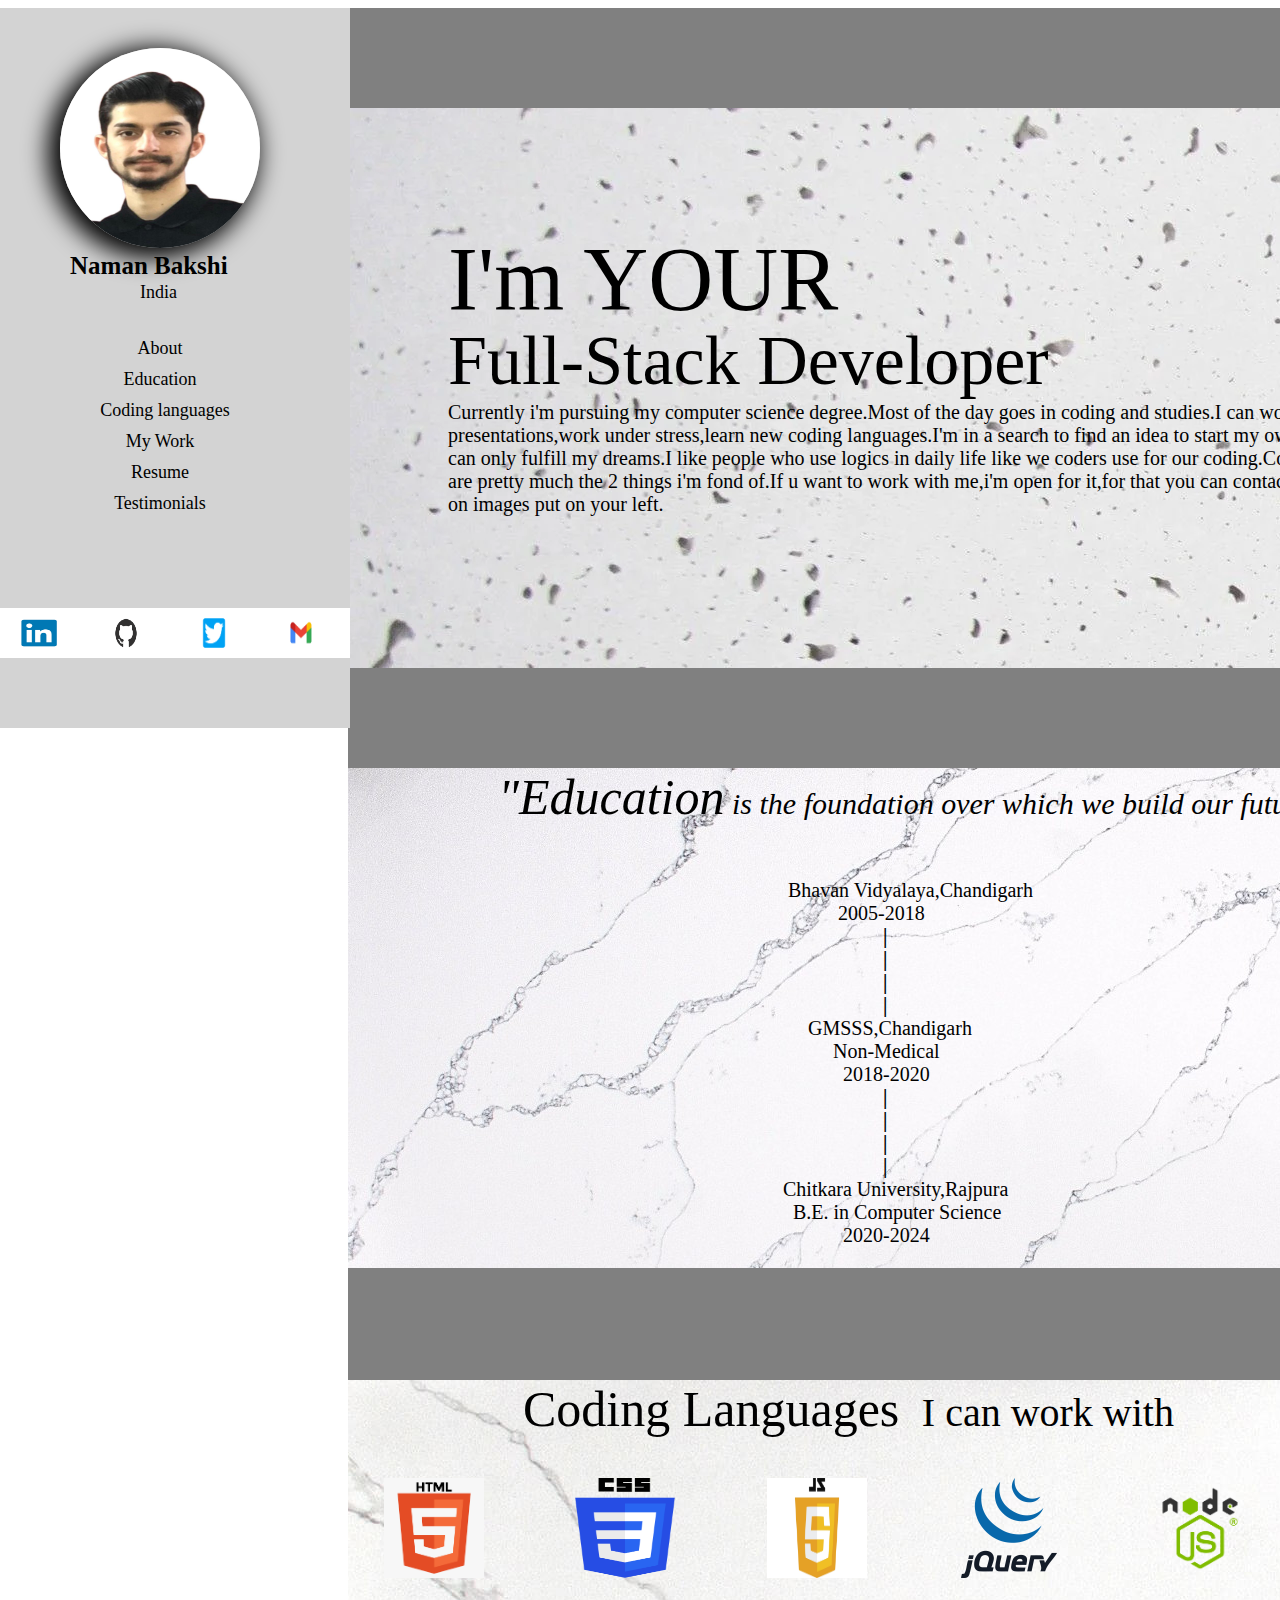
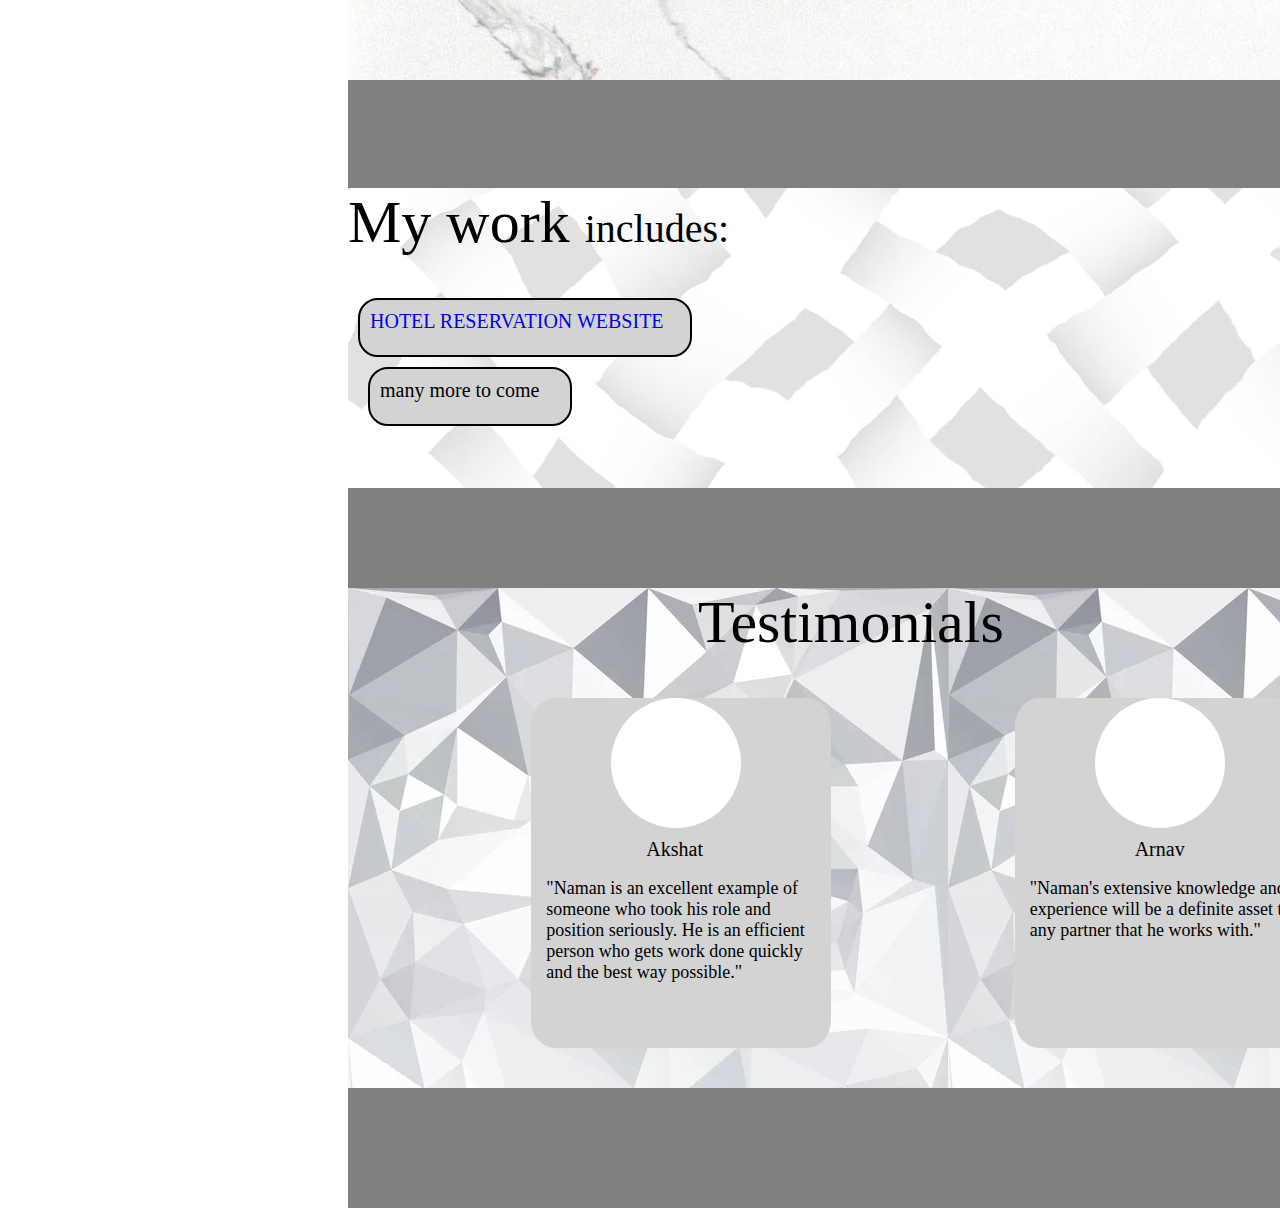
==== index.html @ 77e571e8 "Rename newportfolio.html to index.html" ====
<!DOCTYPE html>
<html>
    <head>
        <title>portfolio</title>
		<link rel="stylesheet" href="styles.css">
    </head>
    <body>
	    <div id="main-div">
	        <div id="d1" style="background-color:lightgrey;height:720px;width:350px;position: fixed;left: 0;">
			    <div id="d11" style="height:300px;width:350px;">
				   <img src="./assets/me.jpeg" alt="img not found" height="200px" width="200px" style="margin:40px 60px 0px 60px;
				   border-radius:50%;box-shadow: -7px 5px 25px 5px black">
				   <div id="d111" style="height:30px;width:350px;font-size:25px;
				  font-family:Lucida Handwriting;margin-left:70px;font-weight:bold">Naman Bakshi</div>
				   <div id="d112" style="height:25px;width:350px;font-size:18px;margin-left:140px">India</div>
				   
				</div>
				
				<div id="d12" style="height:300px;width:350px;font-size:18px">
					<ul type="none" style="margin:0px 60px">
					    <li id="l1" style="margin:0px 70px 10px 0px;text-align:center;padding-top:30px"><a href="#d2" style="text-decoration:none;color:black">About</a></li>
						<li id="l2" style="margin:0px 70px 10px 0px;text-align:center"><a href="#d22" style="text-decoration:none;color:black">Education</a></li>
						<li id="l3" style="margin:0px 60px 10px 0px;text-align:center"><a href="#d3" style="text-decoration:none;color:black">Coding languages</a></li>
						<li id="l4" style="margin:0px 70px 10px 0px;text-align:center"><a href="#d5" style="text-decoration:none;color:black">My Work</a></li>
						<li id="l5" style="margin:0px 70px 10px 0px;text-align:center"><a href="./assets/newresume.pdf" target="_blank" style="text-decoration:none;color:black">Resume</a></li>
						<li id="l7" style="margin:0px 70px 10px 0px;text-align:center"><a href="#d4" style="text-decoration:none;color:black">Testimonials</a></li>
					</ul>
						
				</div>
				
				<div id="d13" style="background-color:white;height:30px;width:350px;display:flex;justify-content:space-around;padding:10px 0px">
				 
				    <div id="s100" style="height:50px;width:50px ;"><a href="https://www.linkedin.com/authwall?trk=gf&trkInfo=AQExnPjXJcct4QAAAYIX04tgYJlCjdsDBHDd5edO96_D2kfQ52VFo3NWRLImhxBdiFD2s3nSRE-UdQ-splRWkqiuVIhowfuZfwApc_CwKzJjS8BDs45FGCSS14Rqmp58nWqQPjA=&original_referer=https://www.bing.com/&sessionRedirect=https%3A%2F%2Fwww.linkedin.com%2Fcompany%2Flinkedin" target="_blank" style="text-decoration:none"><img id="t1" src="./assets/likedin.jpg" height="30px" width="40px"></a></div>
				    <div id="s111" style="height:50px;width:50px ;"><a href="https://github.com/" target="_blank" style="text-decoration:none"><img id="t2" src="./assets/github.png" height="30px" width="40px"></a></div>
				    <div id="s122" style="height:50px;width:50px ;"><a href="https://twitter.com/" target="_blank" style="text-decoration:none"><img id="t3" src="./assets/twitter.png" height="30px" width="40px"></a></div>
				    <div id="s133" style="height:50px;width:50px ;"><a href="https://accounts.google.com/signin/v2/identifier?service=mail&passive=1209600&osid=1&continue=https%3A%2F%2Fmail.google.com%2Fmail%2Fu%2F0%2F&followup=https%3A%2F%2Fmail.google.com%2Fmail%2Fu%2F0%2F&emr=1&flowName=GlifWebSignIn&flowEntry=ServiceLogin" target="_blank" style="text-decoration:none"><img id="t4" src="./assets/gmail.webp" height="30px" width="40px"></a></div>
				   
				</div>
			
			
			</div>
		    <div id="d2" style="background-color:grey;height:2800px;width:1150px;margin:0px 0px 0px 340px">
			    <div id="d21" style="background-color:#dcdcdc;height:500px;width:990px;margin:100px 0px;padding:30px 60px 30px 100px;
				background-image:url(./assets/marble.webp)">
				    <p style="font-size:90px;font-family:lavenderia">I'm YOUR</p>
					<p style="font-size:70px;font-family:Brush Script MT;margin:-100px 0px 10px">Full-Stack Developer</p>
					<p style="font-size:20px;margin:-10px 0px">Currently i'm pursuing my computer science degree.Most of the day goes in coding 
					and studies.I can work in teams,give presentations,work under stress,learn new coding languages.I'm in a search to find an 
					idea to start my own enterprise as it can only fulfill my dreams.I like people who use logics in daily life like we coders use
					for our coding.Coding and money are pretty much the 2 things i'm fond of.If u want to work with me,i'm open for it,for that you 
					can contact me by clicking on images put on your left.
			        
				</div>
				
				<div id="d22" style="height:500px;width:1150px;background-image:url(./assets/marble4.jpg)">
				<pre id="p44" style="font-family:serif;font-size:30px;font-style:italic"><span style="font-size:50px;font-family:Bradley Hand">            "Education</span> is the foundation over which we build our future."</pre>
				<pre id="p33" style="font-family:serif;font-size:20px">   
               	                                                                        Bhavan Vidyalaya,Chandigarh
				                                                                  2005-2018
				                                                                          <strong> |</strong>
			                                                                                 <b>  |</b>
			                                                                                 <b>  |</b>
								                                         <b>  |</b> 
			                                                                    GMSSS,Chandigarh
							                                         Non-Medical
                                                                                                   2018-2020 	
                                                                                                     <b>      |</b>
                                                                                                        <b>   |</b>
                                                                                                          <b> |</b>
						                                                          <b> |</b> 
                                                                                       Chitkara University,Rajpura
						                                         B.E. in Computer Science
                                                                                                   2020-2024				
				</pre>
				</div>
				<br><br><br><br>
				<div id="d3" style="height:300px;width:1150px;background-image:url(./assets/des3.jpg)">
				<pre id="d31" style="font-family:serif;font-size:40px"><span style="font-size:50px;">              Coding Languages </span> I can work with</pre>
				
			
				
				<div style="display:flex;justify-content:space-around">
				<div style="height:120px;width:120px;"><img id="im1" src="./assets/html.png" height="100px" width="100px"></div>
				<div style="height:120px;width:120px;"><img id="im2" src="./assets/css.png" height="100px" width="100px"></div>
				<div style="height:120px;width:120px;"><img id="im3" src="./assets/js.jpg" height="100px" width="100px"></div>
				<div style="height:120px;width:120px;"><img id="im4" src="./assets/jquery.gif" height="100px" width="100px"></div>
				<div style="height:120px;width:120px;"><img id="im5" src="./assets/nodejs.png" height="100px" width="100px"></div>
				<div style="height:120px;width:120px;"><img id="im6" src="./assets/ajax.jpg" height="100px" width="100px"></div>
				</div>
				
				</div><br><br><br><br><br><br>
				
				<div id="d5" style="height:300px;width:1150px;background-color:lightblue;background-image:url(./assets/img7.jpg)">
				    <div id="d56" style="width:500px;height:100px;font-size:40px;">includes:
					</div>
					
					<div id="d57" style="height:120px;width:1150px;margin:10px">
					    <div id="d578" style="height:35px;width:310px;background-color:lightgrey;border-radius:20px;padding:10px;border:2px solid black">
						<a id="d579" href="https://pranav-github02.github.io/Profence/" target="_blank" style="text-decoration:none;font-size:20px">HOTEL RESERVATION WEBSITE</a>
						</div>
						
						<div id="d579" style="height:35px;width:180px;background-color:lightgrey;border-radius:20px;padding:10px;border:2px solid black;
						margin:10px">
						<a style="text-decoration:none;font-size:20px">many more to come</a>
						</div>
					
					</div>
				</div><br><br><br><br><br>
				
				<div id="d4" style="height:500px;width:1150px;background-color:lightgreen;background-image:url(./assets/tri2.jpg)">
				    
					<div id="d41" style="height:100px;width:300px;margin:10px 350px">
					<div style="font-size:60px;font-family:algerian;">Testimonials</div>
					</div>
					
					<div id="d6" style="height:350px;width:1150px;display:flex;justify-content:space-evenly">
					<div id="d42" style="height:350px;width:300px;background-color:lightgrey;;border-radius:8%;">
				     
					 <div id="d45" style="height:130px;width:130px;background-color:white;border-radius:50%;margin-left:80px;">  
					 </div>
					 
					 <div id="d46" style="height:30px;width:80px;margin-left:80px;font-size:20px;
					 padding:10px 35px">Akshat</div>
					 <div id="d47" style="height:130px;width:270px;margin-left:15px;font-size:18px">
					 "Naman is an excellent example of someone who took his role and position seriously. He is an efficient person 
					 who gets work done quickly and the best way possible."
					 </div>
		
					</div>
					
					<div id="d43" style="height:350px;width:300px;background-color:lightgrey;border-radius:8%;">
				     
					 <div id="d45" style="height:130px;width:130px;background-color:white;border-radius:50%;margin-left:80px;
					 ">  
					 </div>
					 
					 <div id="d46" style="height:30px;width:80px;margin-left:80px;font-size:20px;
					 padding:10px 35px">&nbsp;Arnav</div>
					 <div id="d47" style="height:130px;width:270px;margin-left:15px;font-size:18px">
					 "Naman's extensive knowledge and experience will be a definite asset to any partner that he works with."
					 </div>
		
					</div>
					
					</div>
					
                     					
			    </div><br><br>
				
				 
				
			</div>
			
		
		</div>
    </body>

</html>
---- styles.css ----
#d56::before{
    content:"My work ";
    font-family:Lucida Handwriting;
    font-size:60px;
 }
 
 #d579:hover{
     color:black;
           
    
 }
 #d42:hover,#d43:hover{
    box-shadow:5px 15px 15px black;
 }
 
 #main-div{
    display:flex;
 }
 
 #l1:hover{
     font-size:22px;
     font-weight:bold;
 }
 
 #l2:hover{
     font-size:22px;
     font-weight:bold;
 }
 
 #l3:hover{
     font-size:22px;
     font-weight:bold;
 }
 
 #l4:hover{
     font-size:22px;
     font-weight:bold;
 }

 #l5:hover{
     font-size:22px;
     font-weight:bold;
 }

 #l6:hover{
     font-size:22px;
     font-weight:bold;
 }

 #l7:hover{
     font-size:22px;
     font-weight:bold;
 }

 #t1:hover{
  border:2px solid black;
 }		
 
 #t2:hover{
  border:2px solid black;
 }

 #t3:hover{
  border:2px solid black;
 }

 #t4:hover{
  border:2px solid black;
 }

 #im1:hover,#im2:hover,#im3:hover,#im4:hover,#im5:hover,#im6:hover{
    height:120px;
    width:120px;
 }
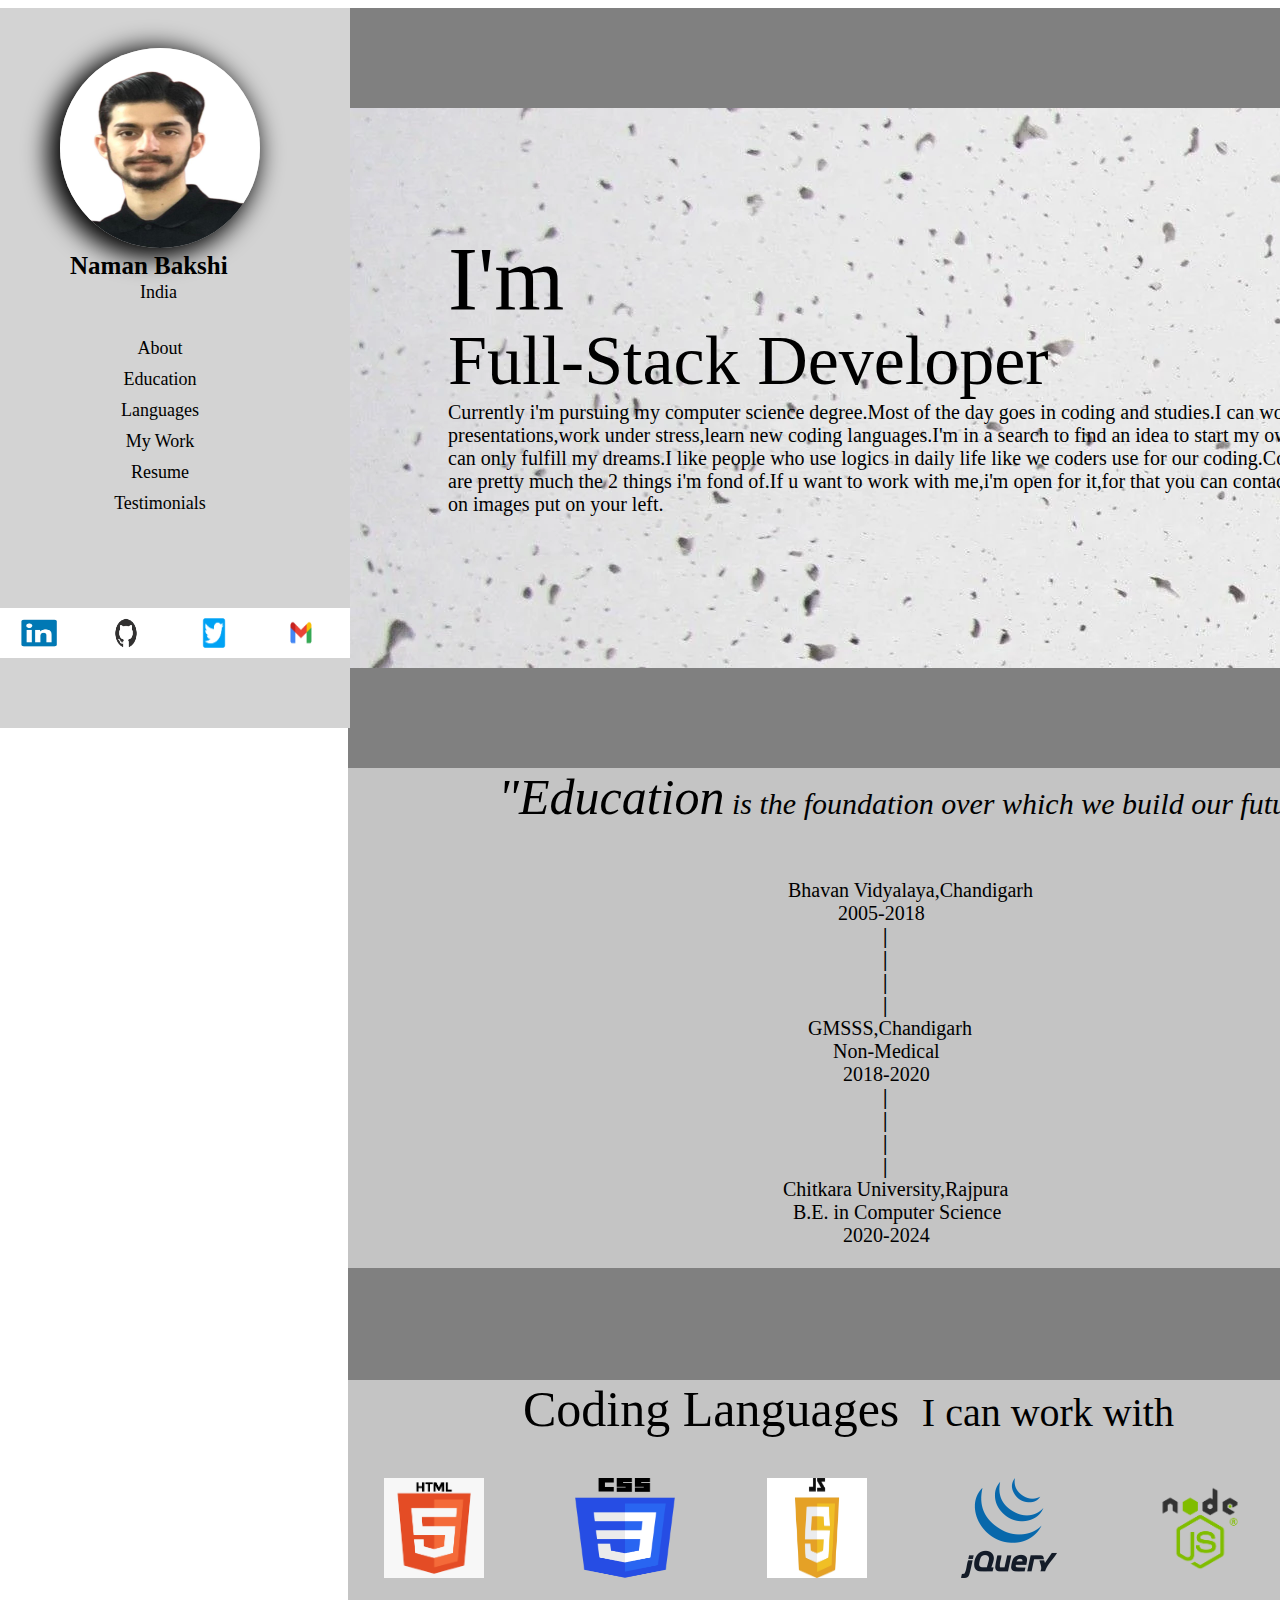
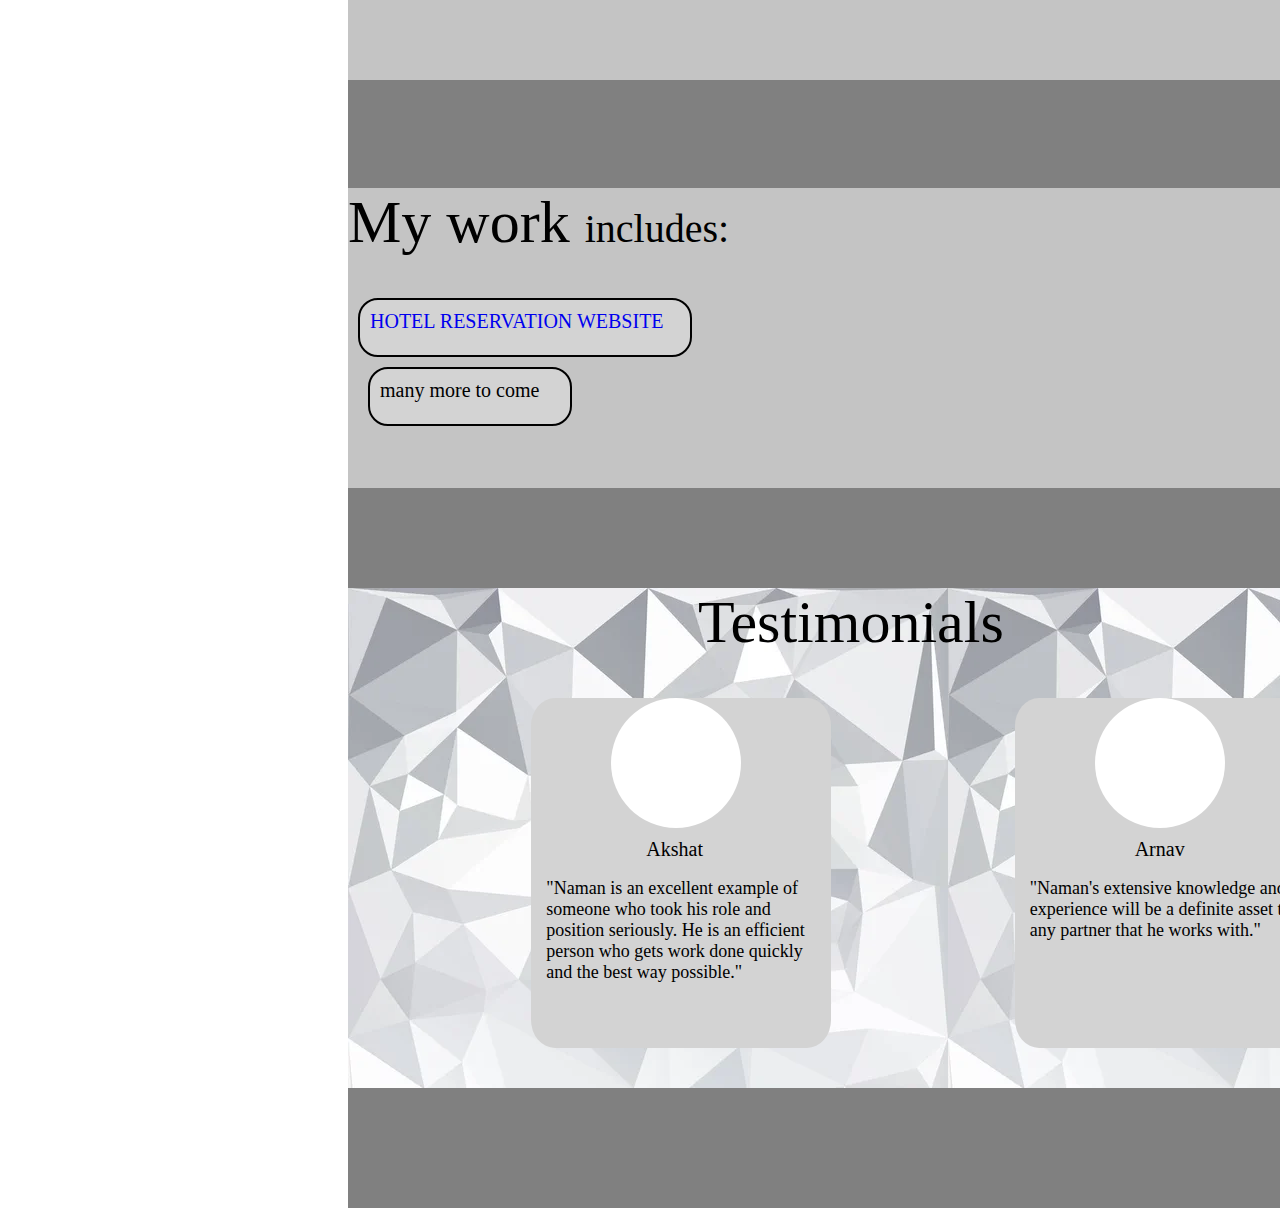
==== commit ca5ed478: "minor changes" ====
--- a/index.html
+++ b/index.html
@@ -20,7 +20,7 @@
 					<ul type="none" style="margin:0px 60px">
 					    <li id="l1" style="margin:0px 70px 10px 0px;text-align:center;padding-top:30px"><a href="#d2" style="text-decoration:none;color:black">About</a></li>
 						<li id="l2" style="margin:0px 70px 10px 0px;text-align:center"><a href="#d22" style="text-decoration:none;color:black">Education</a></li>
-						<li id="l3" style="margin:0px 60px 10px 0px;text-align:center"><a href="#d3" style="text-decoration:none;color:black">Coding languages</a></li>
+						<li id="l3" style="margin:0px 70px 10px 0px;text-align:center"><a href="#d3" style="text-decoration:none;color:black">Languages</a></li>
 						<li id="l4" style="margin:0px 70px 10px 0px;text-align:center"><a href="#d5" style="text-decoration:none;color:black">My Work</a></li>
 						<li id="l5" style="margin:0px 70px 10px 0px;text-align:center"><a href="./assets/newresume.pdf" target="_blank" style="text-decoration:none;color:black">Resume</a></li>
 						<li id="l7" style="margin:0px 70px 10px 0px;text-align:center"><a href="#d4" style="text-decoration:none;color:black">Testimonials</a></li>
@@ -42,7 +42,7 @@
 		    <div id="d2" style="background-color:grey;height:2800px;width:1150px;margin:0px 0px 0px 340px">
 			    <div id="d21" style="background-color:#dcdcdc;height:500px;width:990px;margin:100px 0px;padding:30px 60px 30px 100px;
 				background-image:url(./assets/marble.webp)">
-				    <p style="font-size:90px;font-family:lavenderia">I'm YOUR</p>
+				    <p style="font-size:90px;font-family:lavenderia">I'm</p>
 					<p style="font-size:70px;font-family:Brush Script MT;margin:-100px 0px 10px">Full-Stack Developer</p>
 					<p style="font-size:20px;margin:-10px 0px">Currently i'm pursuing my computer science degree.Most of the day goes in coding 
 					and studies.I can work in teams,give presentations,work under stress,learn new coding languages.I'm in a search to find an 
@@ -52,7 +52,7 @@
 			        
 				</div>
 				
-				<div id="d22" style="height:500px;width:1150px;background-image:url(./assets/marble4.jpg)">
+				<div id="d22" style="height:500px;width:1150px;background-color:#c4c4c4">
 				<pre id="p44" style="font-family:serif;font-size:30px;font-style:italic"><span style="font-size:50px;font-family:Bradley Hand">            "Education</span> is the foundation over which we build our future."</pre>
 				<pre id="p33" style="font-family:serif;font-size:20px">   
                	                                                                        Bhavan Vidyalaya,Chandigarh
@@ -74,7 +74,7 @@
 				</pre>
 				</div>
 				<br><br><br><br>
-				<div id="d3" style="height:300px;width:1150px;background-image:url(./assets/des3.jpg)">
+				<div id="d3" style="height:300px;width:1150px;background-color: #c4c4c4;">
 				<pre id="d31" style="font-family:serif;font-size:40px"><span style="font-size:50px;">              Coding Languages </span> I can work with</pre>
 				
 			
@@ -90,7 +90,7 @@
 				
 				</div><br><br><br><br><br><br>
 				
-				<div id="d5" style="height:300px;width:1150px;background-color:lightblue;background-image:url(./assets/img7.jpg)">
+				<div id="d5" style="height:300px;width:1150px;background-color:#c4c4c4;">
 				    <div id="d56" style="width:500px;height:100px;font-size:40px;">includes:
 					</div>
 					
@@ -155,4 +155,4 @@
 		</div>
     </body>
 
-</html>
+</html>